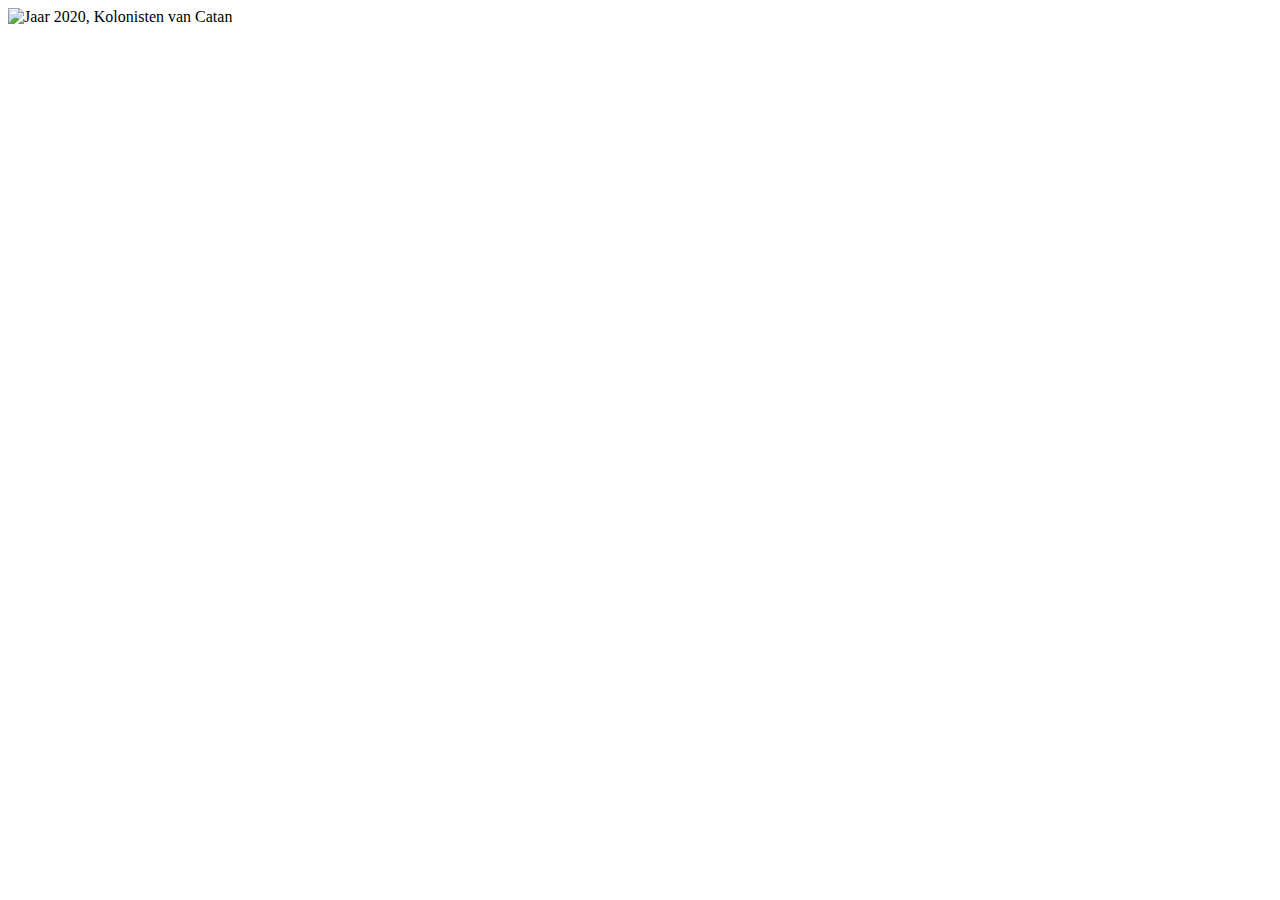
==== index.html @ 79a0a7b4 "Update index.html" ====
<!DOCTYPE html>
<html lang="en">
<head>
  <meta charset="UTF-8">
  <meta name="viewport" content="width=device-width, initial-scale=1.0">
  <title>Frans en Jantine Schenk</title>
  <link rel="stylesheet" href="style.css">
</head>
<body>
  <div class="grid">
    <img src="static/kolonisten.jpg" alt="Jaar 2020, Kolonisten van Catan">
  </div>
</body>
</html>
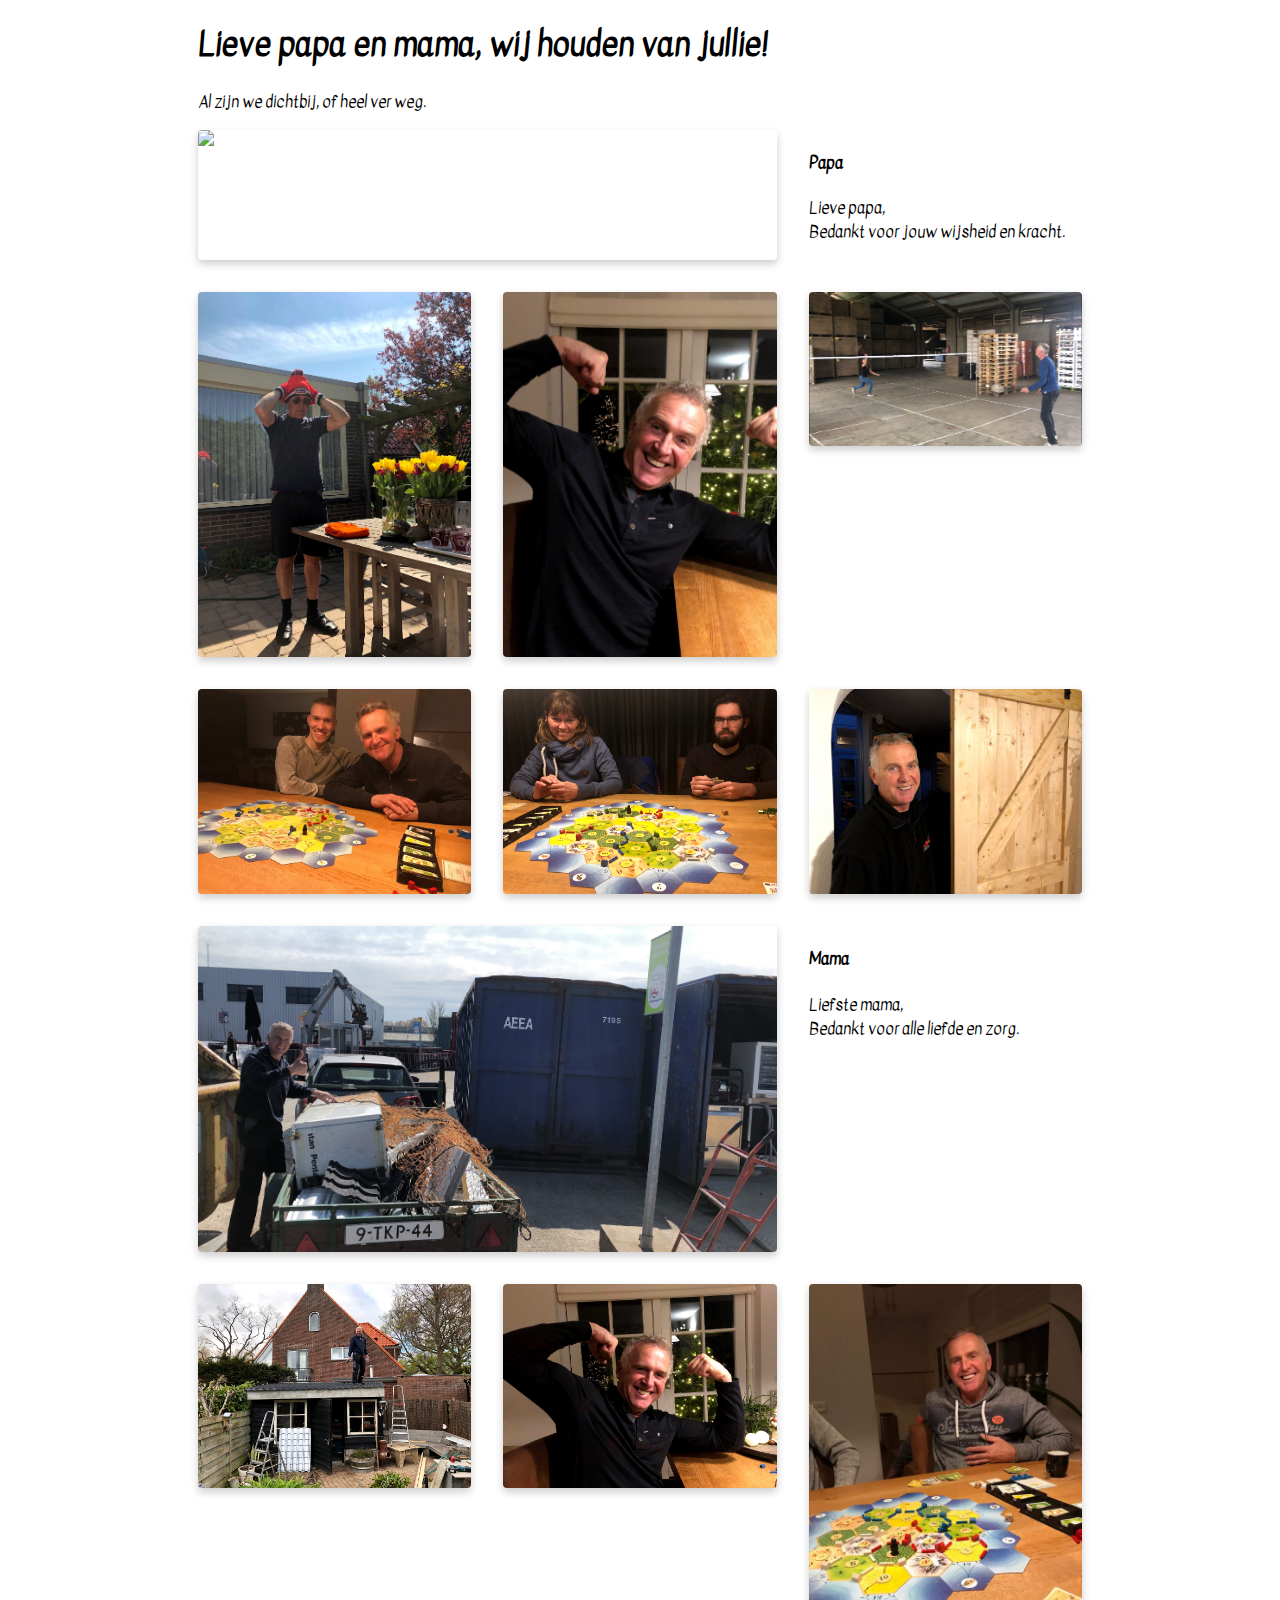
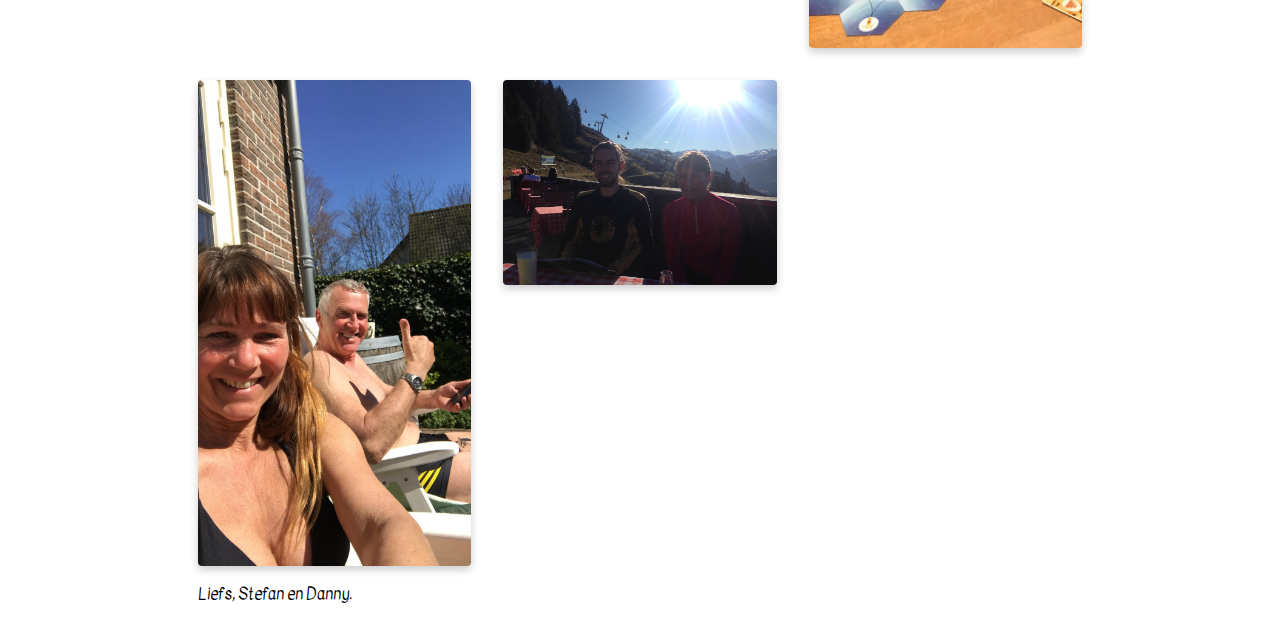
==== commit 1521bc2d: "Added images and new site text." ====
--- a/index.html
+++ b/index.html
@@ -5,10 +5,54 @@
   <meta name="viewport" content="width=device-width, initial-scale=1.0">
   <title>Frans en Jantine Schenk</title>
   <link rel="stylesheet" href="style.css">
+  <meta name="google-site-verification" content="HnkWxJ0RpWqUyccmN4g94pr1W7GK7sxRcsZwHVog3bc" />
+  <link href="https://fonts.googleapis.com/css2?family=Kavivanar&display=swap" rel="stylesheet">
 </head>
 <body>
+  <div class="text">
+    <h1>Lieve papa en mama, wij houden van jullie!</h1>
+    <p>
+      Al zijn we dichtbij, of heel ver weg.
+
+
+
+    </p>
+  </div>
   <div class="grid">
-    <img src="static/kolonisten.jpg" alt="Jaar 2020, Kolonisten van Catan">
+    <img src="static/kolonisten.jpg" style="grid-column: 1 / 3">
+    <div>
+      <h4>Papa</h4>
+      <p>
+        Lieve papa,
+        <br>
+        Bedankt voor jouw wijsheid en kracht.
+      </p>
+    </div>
+    <img src="static/batminton.PNG">
+    <img src="static/muts.jpg", style="grid-row: 2 / 3">
+    <img src="static/catan.jpg">
+    <img src="static/vuilstort.jpg" style="grid-column: 1 / 3">
+    <img src="static/danny.jpg">
+    <img src="static/deur.jpg">
+    <div>
+      <h4>Mama</h4>
+      <p>
+        Liefste mama,
+        <br>
+        Bedankt voor alle liefde en zorg.
+      </p>
+    </div>
+    <img src="static/eten.jpg" style="grid-row: 6 / 8">
+    <img src="static/schuurtje.jpg">
+    <img src="static/winnaar-1.jpg">
+    <img src="static/winnaar-2.jpg" style="grid-row: 2 / 3">
+    <img src="static/winnaar-3.jpg">
+    <img src="static/westendorf.jpg">
+  </div>
+  <div class="text">
+    <p>
+      Liefs, Stefan en Danny.
+    </p>
   </div>
 </body>
 </html>
--- a/style.css
+++ b/style.css
@@ -0,0 +1,49 @@
+html {
+  width: 100%;
+  background: white;
+}
+
+.text {
+  margin: 0.5rem;
+}
+
+@media only screen and (max-width: 600px) {
+  .grid * {
+    grid-column: auto !important;
+    grid-row: auto !important;
+  }
+}
+
+body {
+  margin: auto;
+  max-width: 100vh;
+  margin-bottom: 2rem;
+  font-family: 'Kavivanar', cursive;
+}
+
+.grid {
+  margin: 0.5rem;
+  display: grid;
+  grid-template-columns: repeat(auto-fit, minmax(250px, 1fr));
+  grid-auto-flow: dense;
+  grid-gap: 2rem;
+}
+
+img {
+  width: 100%;
+  max-height: 100%;
+  box-shadow: 0 4px 8px 0 rgba(0, 0, 0, 0.2);
+  transition: 0.3s;
+  background-color: white;
+  border-radius: 0.25em;
+  object-fit: cover;
+}
+
+img .content {
+  padding: 15px;
+  color: black;
+}
+
+img:hover {
+  box-shadow: 0 8px 16px 0 rgba(0, 0, 0, 0.4);
+}
